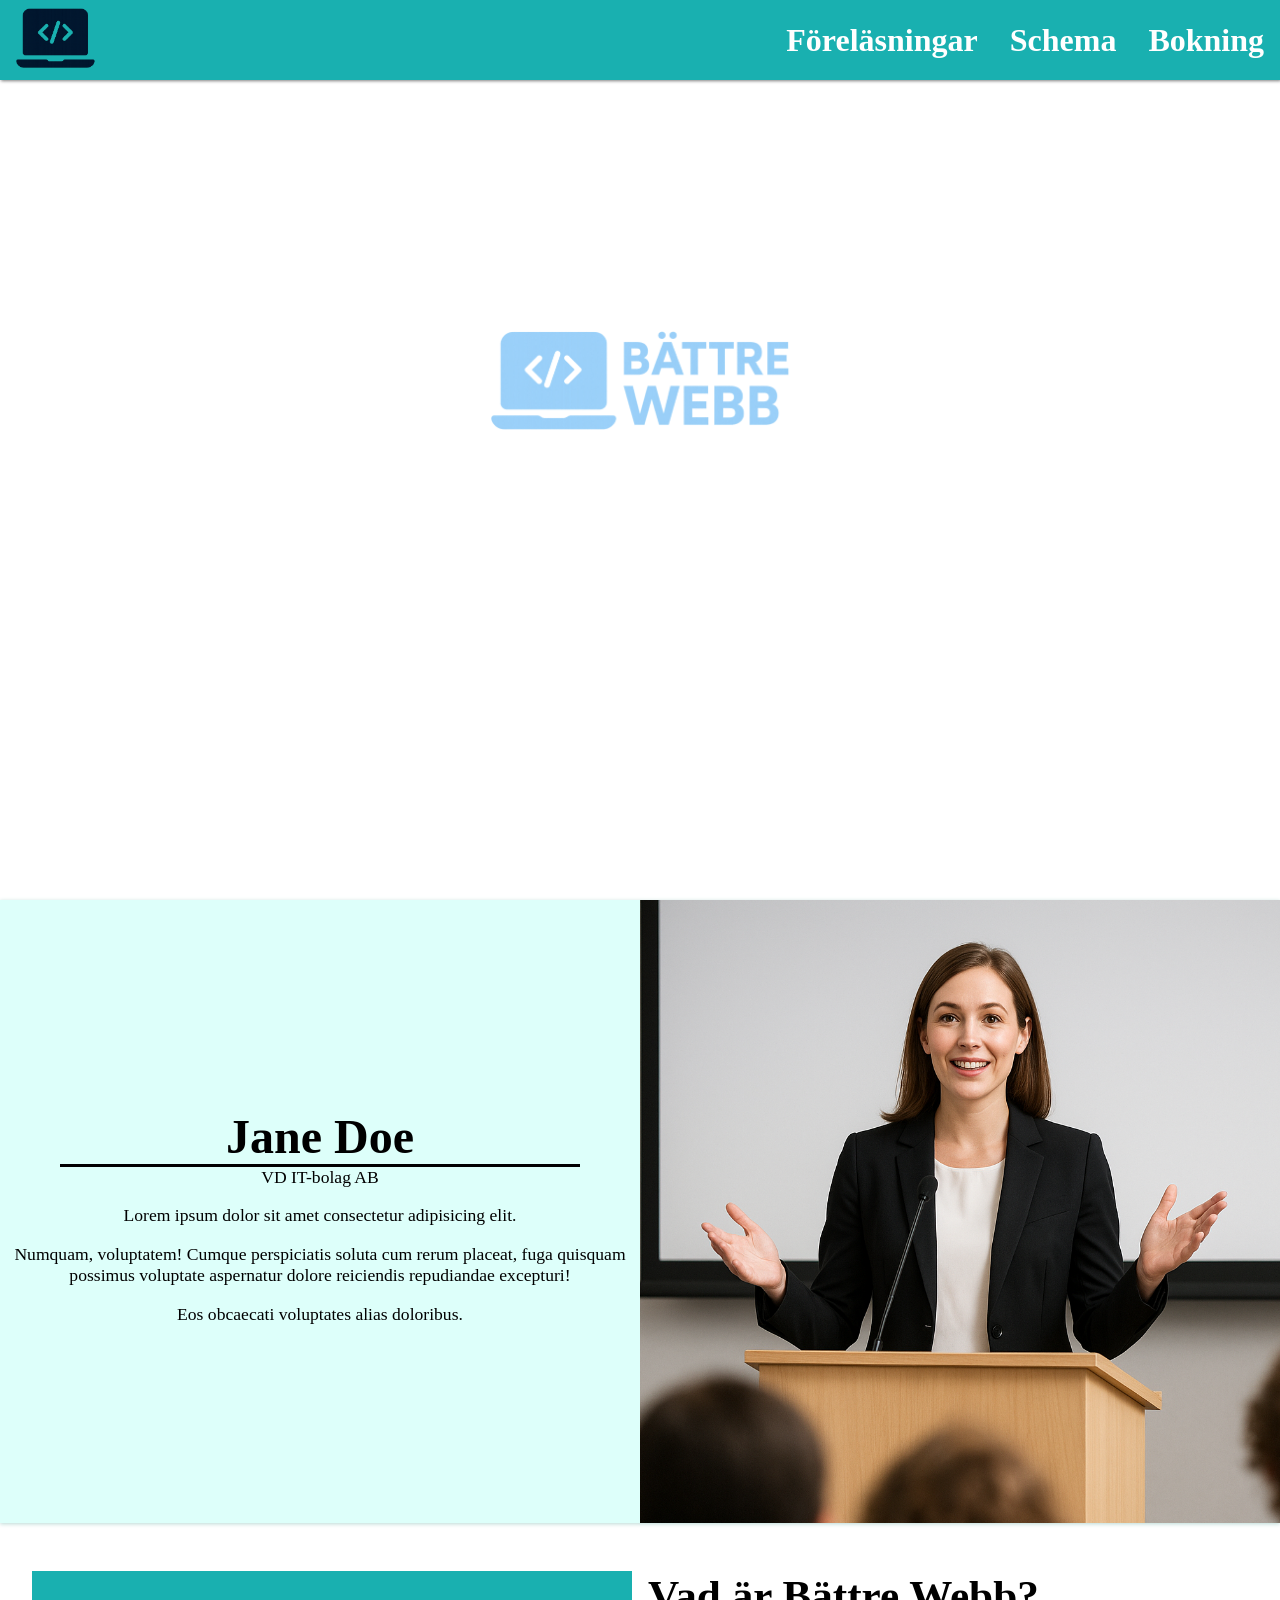
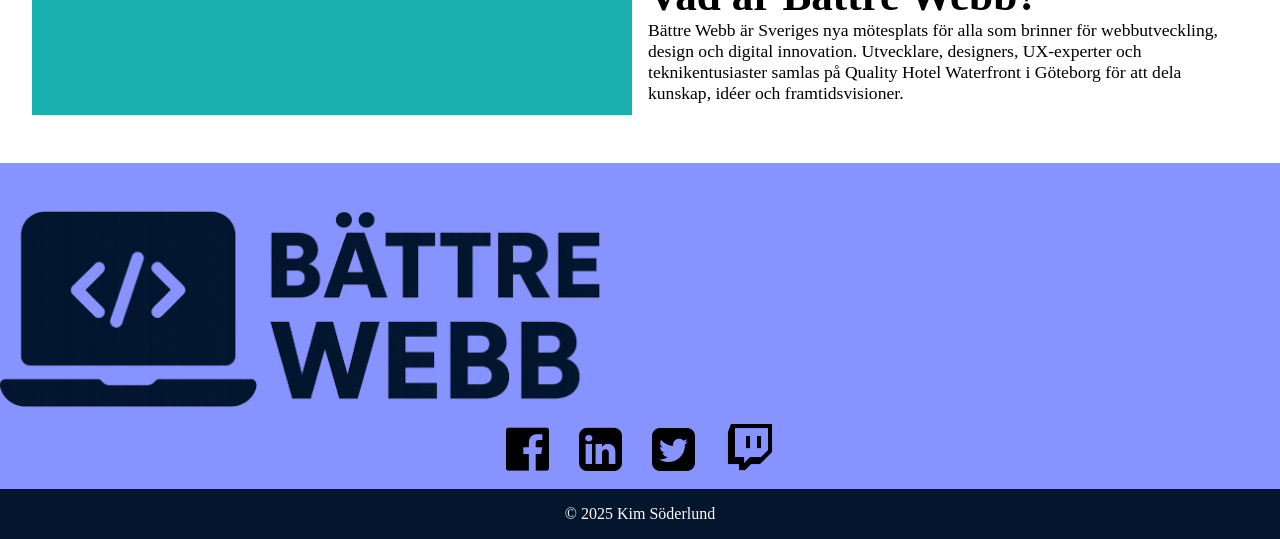
==== index.html @ 7bda3d5b "Deleted most of footer and changed look" ====
<!DOCTYPE html>
<html lang="en">
<head>
    <meta charset="UTF-8">
    <meta name="viewport" content="width=device-width, initial-scale=1.0">
    <link rel="stylesheet" href="styles/style.css">
    <link rel="stylesheet" href="styles/header.css">
    <link rel="stylesheet" href="styles/footer.css">
    <link rel="stylesheet" href="https://cdnjs.cloudflare.com/ajax/libs/font-awesome/4.7.0/css/font-awesome.min.css">
    <title>Bättre Webb</title>
</head>
<body>



    <!-- Navbar section-->
    <header class = "header-bottom">
        <a href ="index.html"><img src="images\logo-tiny-dark-bättrewebb.png" alt="tiny logo"></a>
        <input type = "checkbox" id = "nav-toggle">
        <label for = "nav-toggle"><i class ="fa fa-bars"></i></label>
        <nav>
            <a href = "föreläsningar.html">Föreläsningar</a>
            <a href = "schema.html">Schema</a>
            <a href = "bokning.html">Bokning</a>
        </nav>
    </header>
   

    <!-- Main Page Section-->
    <main>
 

        <!--hero-->
        <div class="hero-section">
            
            <img src= "images/logo-light-bättrewebb.png" alt= "Bättre Webb Logo">
            <h2 class= "hero-text">Göteborg</h2>
            <p class= "hero-text">17-19:e Oktober</p>
            <p class= "hero-text">Quality Hotel Waterfront</p>

        </div>



        <!-- Guest Speaker-->
        <div class= left-right>
            <div class="LR-text">
                <h2>Jane Doe</h2>
                <p>VD IT-bolag AB</p>
                <p >Lorem ipsum dolor sit amet consectetur adipisicing elit.</p>
                <p>Numquam, voluptatem! Cumque perspiciatis soluta cum rerum placeat, fuga quisquam possimus voluptate aspernatur dolore reiciendis repudiandae excepturi!</p>
                <p>Eos obcaecati voluptates alias doloribus.</p>
            </div>
            
            <img src= "images/guestspeaker.png" alt= "Guest speaker Jane Doe">
       
        </div>



        <!--About Section-->
        <secion class = "about">
            <div class = "about-text">
                <h3>Vad är Bättre Webb?</h3>
                <p>Bättre Webb är Sveriges nya mötesplats för alla som brinner för webbutveckling, design och digital innovation. Utvecklare, designers, UX-experter och teknikentusiaster samlas på Quality Hotel Waterfront i Göteborg för att dela kunskap, idéer och framtidsvisioner.</p>
            </div>

            <div class = "about-info">
                <div class = "fade1">Många intressanta talare</div>
                <div class = "fade2">Networka Ibland branchens skarpaste</div>
                <div class = "fade3">Möt Jane doe!</div>

            </div>
        </secion>


        <!--Footer section-->
        <footer>
            <div class = "footer">
                <div>
                    <img src = "images/logo-dark-bättrewebb.png" class ="imgstyling">
                    <div class = "social-tags">
                        <i class="fa fa-facebook-official"></i>
                        <i class="fa fa-linkedin-square"></i>
                        <i class="fa fa-twitter-square"></i>
                        <i class="fa fa-twitch"></i>
                    </div>
                </div>
                <div class="footer-bottom">
                    <a href="#">© 2025 Kim Söderlund</a>
                </div>

            </div>
        </footer>

    </main>

</body>
</html>
---- styles/style.css ----
:root {
    --background-light: white;
    --background-neutral:  #ddfffa;
    --background-dark:  rgba(0, 168, 168, 0.9);
    --icon-light: white;
    --icon-neutral:  rgb(135, 147, 255);
    --icon-dark: #03162D;
    --seperatorshadow-neutral:#badad5;
    --textcolor-light: white;
    --textcolor-dark: #03162D;

    --text-small: 0.9em;
    --text-medium: 1.1em;
    --text-bigger: 2.7em;
    --text-large: 3em;
    --text-xlarge: 4em;

}

h1 { font-size: var(--text-xlarge); }
h2 { font-size: var(--text-large); }
h3 { font-size: var(--text-bigger); }
p { font-size: var(--text-medium); }


* {
    margin: 0;
    padding: 0;
    box-sizing: border-box;
}

html, body {
    width: 100%;
}


body {
    display: grid;
    grid-template-rows: auto 1fr auto;
}

/* HERO CSS */
.hero-section {
    position: relative;  
    color: var(--textcolor-light);
    height:100vh;    
    background: linear-gradient(rgba(0, 0, 0, 0.4)), url(../images/hero-index.webp);
    background-position: center;
    background-size: cover;
    background-repeat: no-repeat;

    display: flex;
    flex-direction: column;
    align-items: center;
    justify-content: center;
}
.hero-section > img {
    width: 300px;
    height: auto;
}
.border-right {
    border-right: 3px solid white;
}
.hero-text {
    font-weight: bold;
    /* font-size: 150%; */
    padding-top: 0.5em;   
}


/* GUEST SPEAKER CSS*/
.left-right {
    display:grid;
    background-color: var(--background-neutral);
    /* font-size: 150%; */
    box-shadow: 0 1px 4px  var(--seperatorshadow-neutral);
}
.LR-text {
    padding:60px 10px 50px 10px;
    text-align: center;
}
.LR-text h2 {
    /* font-size: 200%; */
    margin:0 50px;
    border-bottom: 3px solid black;
}
.LR-text p + p {
    margin-top: 1em;
}
.left-right > img {
    width: 100%;
    height: auto;
}


/*ABOUT CSS*/
.about {
    margin:3em 2em;
    display: grid;
    grid-template-columns: 1fr;
    column-gap: 1em;
    row-gap: 1em;
    align-items: right;
    justify-content: center;
    /* font-size: 150%; */

    & h2 + p {margin-top: 0.3em;}
}
.about-text {
    
}
.about-info {
    position: relative;
    background-color: var(--background-dark);
    height:9em;

    & div {
        position:absolute;
        top: 50%;
        left: 50%;
        transform: translate(-50%, -50%);
        text-align: center;
        
    }
}
.fade1, .fade2, .fade3 {
    opacity: 0;
    animation-duration: 20s;
    animation-iteration-count: infinite;
}
.fade1 {       
        animation-name: fade1;    
}
.fade2 {
        animation-name: fade2;
}
.fade3 {
        animation-name: fade3;
}


@keyframes fade1 {
    0%, 20%, 100% {opacity: 1;}
    30%, 90% {opacity:0;}
}
@keyframes fade2 {
    0%, 20%, 60%, 100% {opacity: 0;}  
    30%, 50% {opacity:1;}
}
@keyframes fade3 {
    0%, 50%, 100% {opacity: 0;}
    60%, 90% {opacity:1;}
}

@media (min-width: 700px){
    .left-right {
        grid-template-columns: 1fr 1fr;
        align-items: stretch;
    }
    .LR-text {
        display: flex;
        flex-direction: column;
        justify-content: center;
        align-content: center;
    }
    .left-right > img {
        display: block;
        height: 100%;
        width: 100%;
        object-fit: cover;
        object-position: center;
    }


    .about {
        margin:3em 2em;
        display: grid;
        grid-template-columns: 1fr 1fr;
        column-gap: 1em;
        align-items: right;
        justify-content: center;
        /* font-size: 150%; */

        & h2 + p {margin-top: 0.3em;}
    }
    
    .about-info {
    grid-column: 1;
    grid-row:1;
    }

}
---- styles/header.css ----
/* navbar CSS */

.header-bottom {
    position: fixed;
    top:0;
    left:0;
    right:0;
    display: flex;
    justify-content: space-between;
    align-items: center;
    padding: 0.5em 1em;
    background-color: var(--background-dark);
    box-shadow: 1px 1px 3px rgba(0, 0, 0, 0.5);
    z-index:9999;

    & img {
        margin: 0.5em 1em;
        width:80px;
        height: auto;
    }
}


/*Hamburger-menu*/
.header-bottom > nav {
    display: none;

    & a {
        display: flex;
        align-items: center;
    }
}

/* Hide Checkbox*/
#nav-toggle {
    left: -99999px;
    position: absolute;
}

.fa-bars::before {
    font-size: 300%;
    color: var(--textcolor-light);
    cursor: pointer;
    transition: font-size 0.3s;
}

label[for="nav-toggle"] {
    display: flex;
    justify-content: center;
    height: 100%;
    
    &:hover .fa-bars::before {
        font-size:330%;
    }
}

/* Show dropdown*/
#nav-toggle:checked ~ nav {
    display: flex;
    flex-direction: column;
}

/* Dropdown Styling*/
#nav-toggle ~ nav {
    position: absolute;
    top: 100%;
    right: 0;
    background-color: var(--background-dark);
    box-shadow: 1px 1px 10px rgba(0, 0, 0, 0.5);
    z-index: 99;
    width: 50%;

    & a {
        text-decoration: none;
        font-size: 200%;    
        font-weight: bold;
        color: var(--textcolor-light);
        padding: 0.5rem 1rem;
    }

    & a:hover {
        background-color: rgba(255, 255, 255, 0.7);
        color: var(--icon-dark);
        transition: background-color 0.3s ease, color 0.3s ease;
    }
}

@media (min-width: 700px) {

    .header-bottom { 
        align-items: stretch;
        padding: 0;
}

    .header-bottom > nav {
        display: flex;
        flex-direction: row !important;
        justify-content: flex-end;
        position: static !important;
        background: none !important;
        box-shadow: none !important;
    }

    #nav-toggle, label[for = "nav-toggle"] {
        display: none;
    }
 
}
---- styles/footer.css ----
footer {
    background-color: var(--icon-neutral);
}

.footer {
    display: grid;
    grid-template-columns: 1fr;
    height: fit-content;
}

.social-tags {
    display:flex;
    flex-direction: row;
    align-items: center;
    justify-content: center;

}

.social-tags > i {
    display:flex;
    font-size: 50px;
    margin:0;
    margin:0.3em;
    transition: color 1s;
}
.social-tags > i:hover {
    color: var(--textcolor-light);
    transition: color 0.2s;
}

.imgstyling {
    margin-top: 3em;
    display: grid;
    align-self: center;
    justify-self: center;
    width: min(90%, 600px);
    height: auto;
}
.footer-bottom {
    background-color: var(--icon-dark);
    text-align: center;
    padding: 1em;

}

.footer-bottom a {
    text-decoration: none;
    color:white;
}
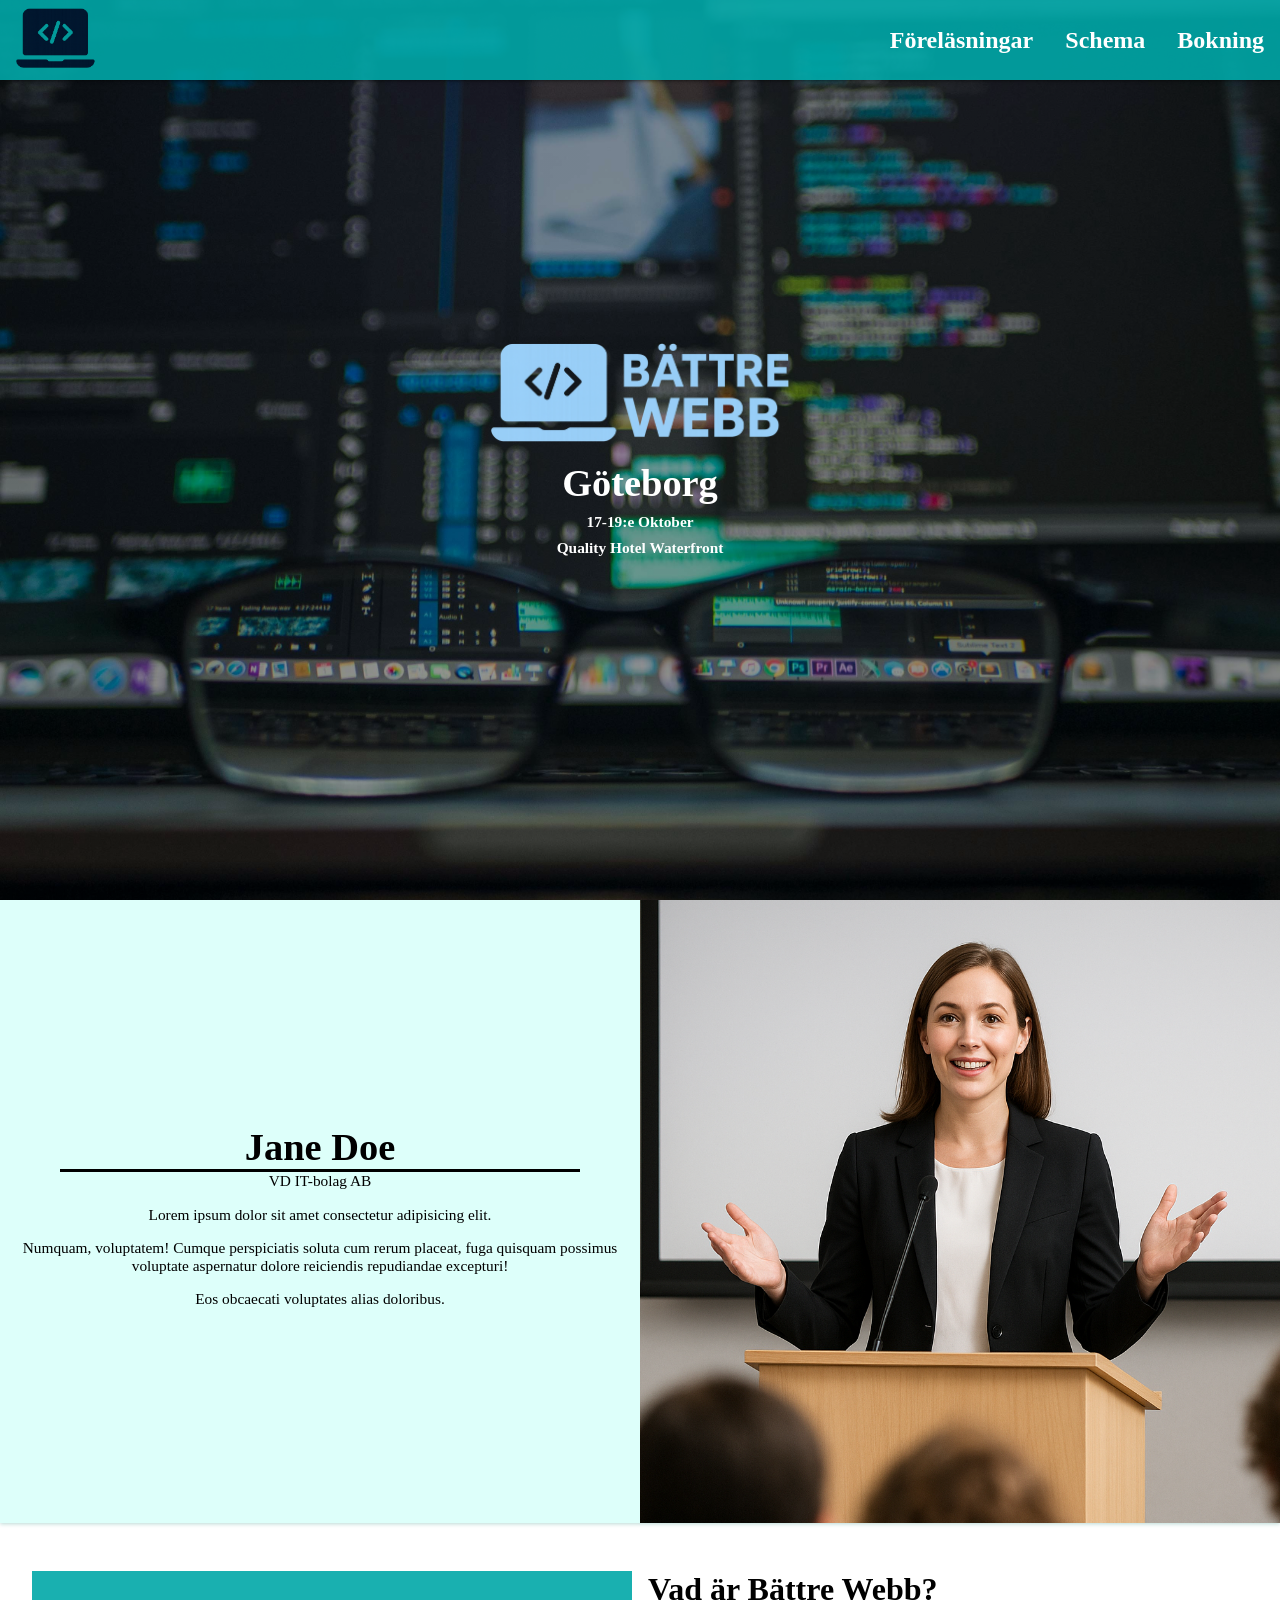
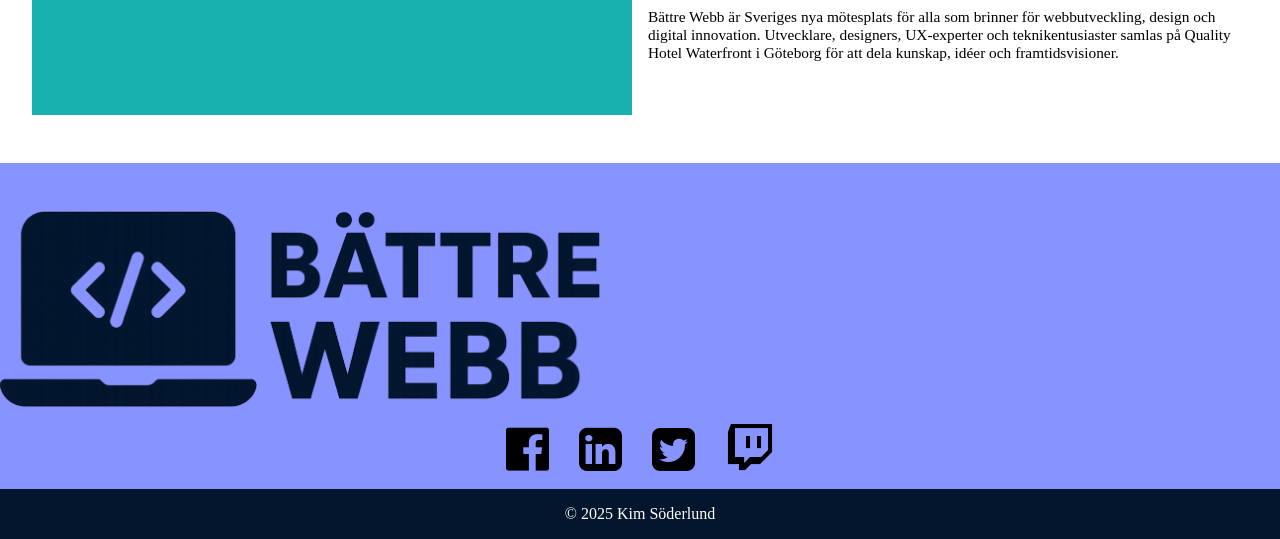
==== commit d9d049cf: "HTML VALIDATION CHANGES" ====
--- a/index.html
+++ b/index.html
@@ -15,7 +15,7 @@
 
     <!-- Navbar section-->
     <header class = "header-bottom">
-        <a href ="index.html"><img src="images\logo-tiny-dark-bättrewebb.png" alt="tiny logo"></a>
+        <a href ="index.html"><img src="images/logo-tiny-dark-bättrewebb.png" alt="tiny logo"></a>
         <input type = "checkbox" id = "nav-toggle">
         <label for = "nav-toggle"><i class ="fa fa-bars"></i></label>
         <nav>
@@ -43,7 +43,7 @@
 
 
         <!-- Guest Speaker-->
-        <div class= left-right>
+        <section class= left-right>
             <div class="LR-text">
                 <h2>Jane Doe</h2>
                 <p>VD IT-bolag AB</p>
@@ -54,12 +54,12 @@
             
             <img src= "images/guestspeaker.png" alt= "Guest speaker Jane Doe">
        
-        </div>
+        </section>
 
 
 
         <!--About Section-->
-        <secion class = "about">
+        <section class = "about">
             <div class = "about-text">
                 <h3>Vad är Bättre Webb?</h3>
                 <p>Bättre Webb är Sveriges nya mötesplats för alla som brinner för webbutveckling, design och digital innovation. Utvecklare, designers, UX-experter och teknikentusiaster samlas på Quality Hotel Waterfront i Göteborg för att dela kunskap, idéer och framtidsvisioner.</p>
@@ -71,14 +71,16 @@
                 <div class = "fade3">Möt Jane doe!</div>
 
             </div>
-        </secion>
+        </section>
 
 
-        <!--Footer section-->
+    </main>
+
+       <!--Footer section-->
         <footer>
             <div class = "footer">
                 <div>
-                    <img src = "images/logo-dark-bättrewebb.png" class ="imgstyling">
+                    <img src = "images/logo-dark-bättrewebb.png" alt = "Bättre Webb footer logo" class ="imgstyling">
                     <div class = "social-tags">
                         <i class="fa fa-facebook-official"></i>
                         <i class="fa fa-linkedin-square"></i>
@@ -89,11 +91,8 @@
                 <div class="footer-bottom">
                     <a href="#">© 2025 Kim Söderlund</a>
                 </div>
-
             </div>
         </footer>
 
-    </main>
-
 </body>
 </html>
--- a/styles/style.css
+++ b/styles/style.css
@@ -9,12 +9,11 @@
     --textcolor-light: white;
     --textcolor-dark: #03162D;
 
-    --text-small: 0.9em;
-    --text-medium: 1.1em;
-    --text-bigger: 2.7em;
-    --text-large: 3em;
-    --text-xlarge: 4em;
-
+    --text-small: clamp(0.8em, 1vw, 0.9em);
+    --text-medium: clamp(0.9em, 1.2vw, 1.1em);
+    --text-bigger: clamp(1.4em, 2.5vw, 2.7em);
+    --text-large: clamp(1.6em, 3vw, 3em);
+    --text-xlarge: clamp(2em, 4vw, 4em);
 }
 
 h1 { font-size: var(--text-xlarge); }
@@ -44,7 +43,7 @@
     position: relative;  
     color: var(--textcolor-light);
     height:100vh;    
-    background: linear-gradient(rgba(0, 0, 0, 0.4)), url(../images/hero-index.webp);
+    background: linear-gradient(rgba(0, 0, 0, 0.4), rgba(0, 0, 0, 0.4)), url(../images/hero-index.webp);
     background-position: center;
     background-size: cover;
     background-repeat: no-repeat;
@@ -63,7 +62,6 @@
 }
 .hero-text {
     font-weight: bold;
-    /* font-size: 150%; */
     padding-top: 0.5em;   
 }
 
@@ -72,7 +70,6 @@
 .left-right {
     display:grid;
     background-color: var(--background-neutral);
-    /* font-size: 150%; */
     box-shadow: 0 1px 4px  var(--seperatorshadow-neutral);
 }
 .LR-text {
@@ -80,7 +77,6 @@
     text-align: center;
 }
 .LR-text h2 {
-    /* font-size: 200%; */
     margin:0 50px;
     border-bottom: 3px solid black;
 }
@@ -100,29 +96,23 @@
     grid-template-columns: 1fr;
     column-gap: 1em;
     row-gap: 1em;
-    align-items: right;
     justify-content: center;
-    /* font-size: 150%; */
+}
 
-    & h2 + p {margin-top: 0.3em;}
-}
-.about-text {
-    
-}
 .about-info {
     position: relative;
     background-color: var(--background-dark);
     height:9em;
+}
+.about-info > div {
+    position: absolute;
+    top: 50%;
+    left: 50%;
+    transform: translate(-50%, -50%);
+    text-align: center;
+}
 
-    & div {
-        position:absolute;
-        top: 50%;
-        left: 50%;
-        transform: translate(-50%, -50%);
-        text-align: center;
-        
-    }
-}
+
 .fade1, .fade2, .fade3 {
     opacity: 0;
     animation-duration: 20s;
@@ -177,11 +167,7 @@
         display: grid;
         grid-template-columns: 1fr 1fr;
         column-gap: 1em;
-        align-items: right;
         justify-content: center;
-        /* font-size: 150%; */
-
-        & h2 + p {margin-top: 0.3em;}
     }
     
     .about-info {
--- a/styles/header.css
+++ b/styles/header.css
@@ -12,23 +12,23 @@
     background-color: var(--background-dark);
     box-shadow: 1px 1px 3px rgba(0, 0, 0, 0.5);
     z-index:9999;
+}
 
-    & img {
-        margin: 0.5em 1em;
+.header-bottom img {
+    margin: 0.5em 1em;
         width:80px;
         height: auto;
-    }
 }
 
 
 /*Hamburger-menu*/
 .header-bottom > nav {
     display: none;
+}
 
-    & a {
-        display: flex;
-        align-items: center;
-    }
+.header-bottom > nav a {
+    display: flex;
+    align-items: center;
 }
 
 /* Hide Checkbox*/
@@ -48,10 +48,9 @@
     display: flex;
     justify-content: center;
     height: 100%;
-    
-    &:hover .fa-bars::before {
-        font-size:330%;
-    }
+}
+label[for="nav-toggle"]:hover {
+    font-size:105%;
 }
 
 /* Show dropdown*/
@@ -69,21 +68,22 @@
     box-shadow: 1px 1px 10px rgba(0, 0, 0, 0.5);
     z-index: 99;
     width: 50%;
+}
 
-    & a {
-        text-decoration: none;
-        font-size: 200%;    
-        font-weight: bold;
-        color: var(--textcolor-light);
-        padding: 0.5rem 1rem;
-    }
+#nav-toggle ~ nav a {
+    text-decoration: none;
+    font-size: 1.5em;    
+    font-weight: bold;
+    color: var(--textcolor-light);
+    padding: 0.5rem 1rem;
+}
 
-    & a:hover {
-        background-color: rgba(255, 255, 255, 0.7);
-        color: var(--icon-dark);
-        transition: background-color 0.3s ease, color 0.3s ease;
-    }
+#nav-toggle ~ nav a:hover {
+    background-color: rgba(255, 255, 255, 0.7);
+    color: var(--icon-dark);
+    transition: background-color 0.3s ease, color 0.3s ease;
 }
+
 
 @media (min-width: 700px) {
 
--- a/styles/footer.css
+++ b/styles/footer.css
@@ -33,7 +33,7 @@
     display: grid;
     align-self: center;
     justify-self: center;
-    width: min(90%, 600px);
+    width: min(50%, 600px);
     height: auto;
 }
 .footer-bottom {
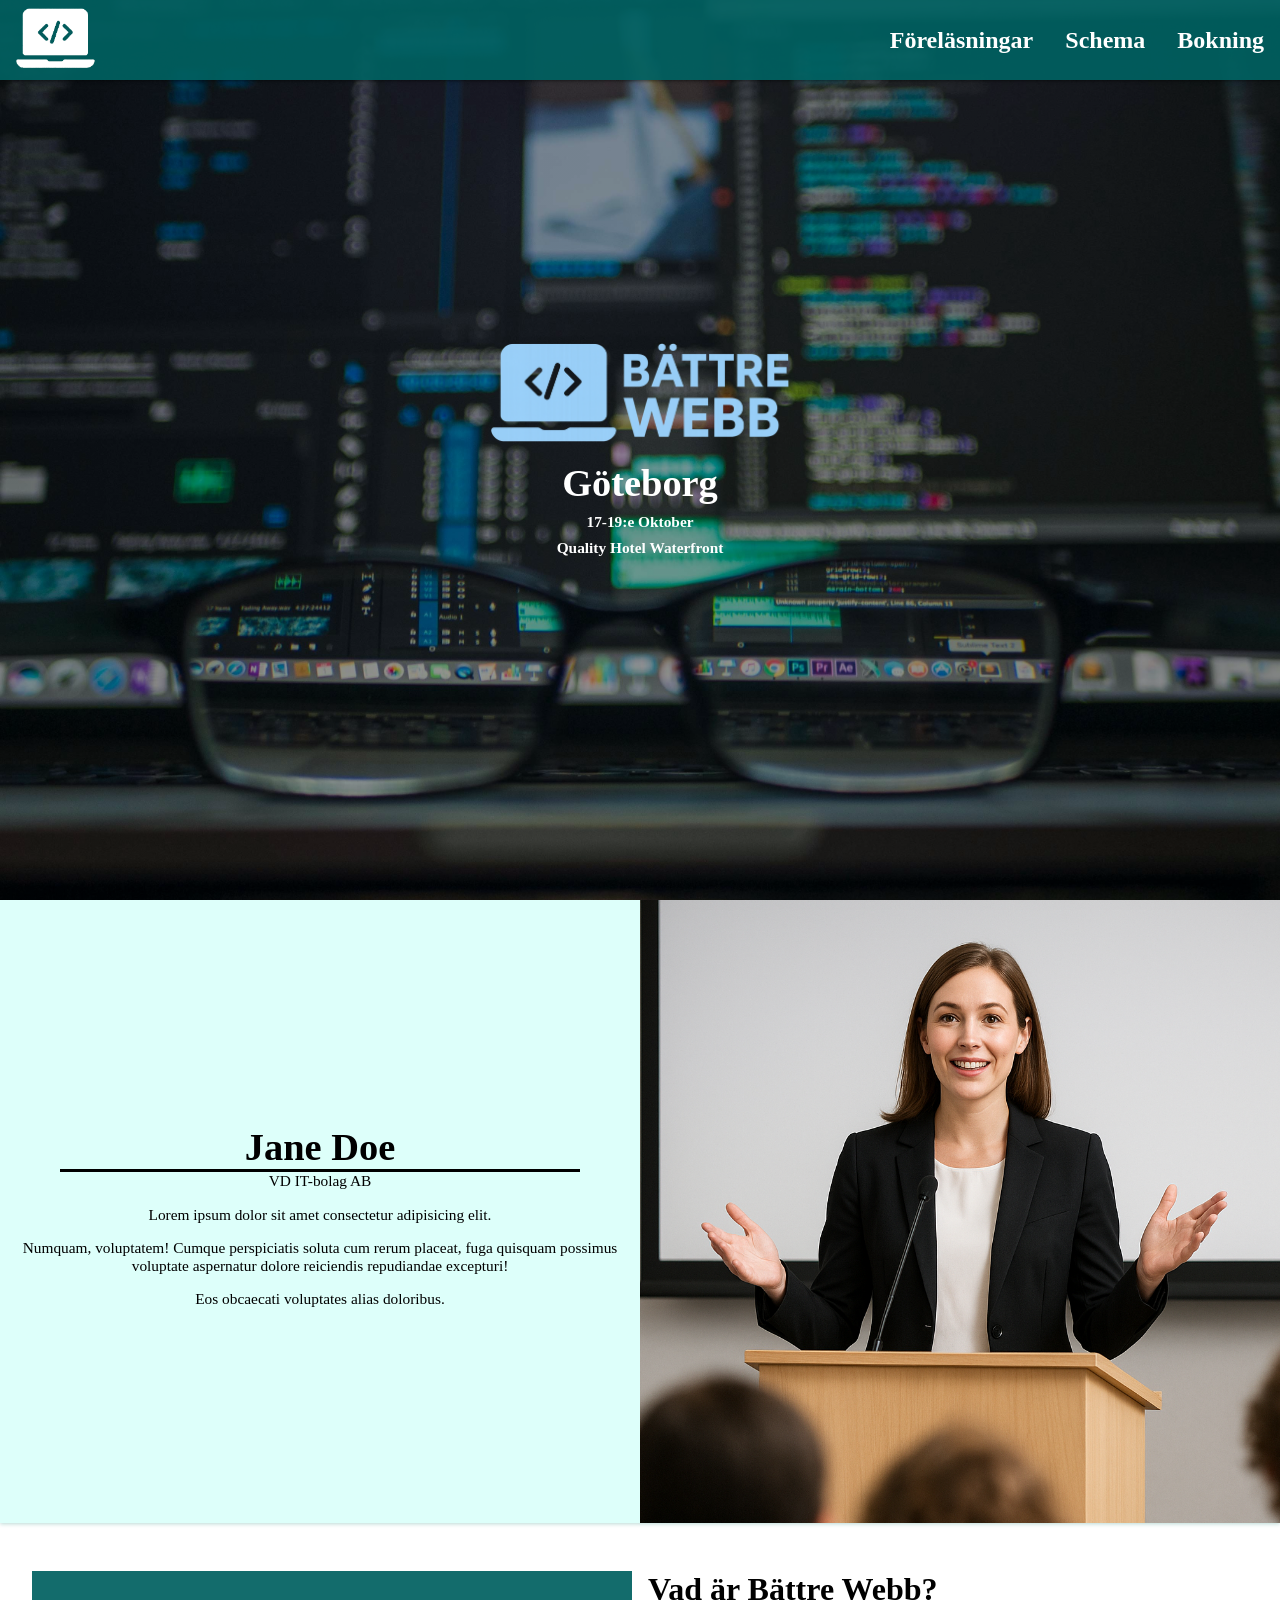
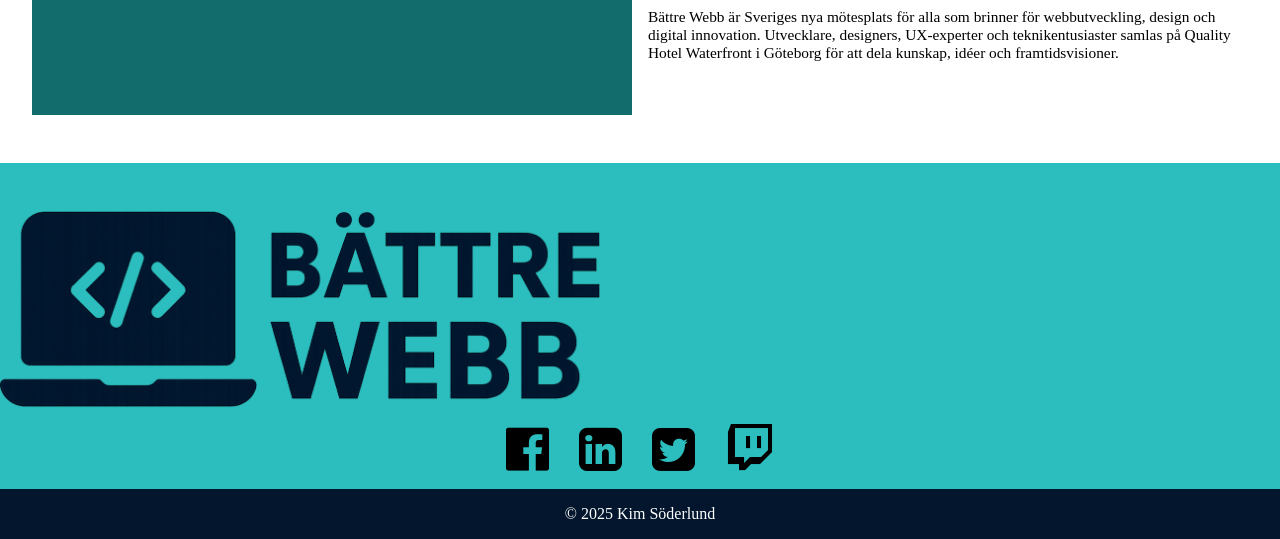
==== commit f14dd140: "Changed Colors" ====
--- a/index.html
+++ b/index.html
@@ -66,9 +66,9 @@
             </div>
 
             <div class = "about-info">
-                <div class = "fade1">Många intressanta talare</div>
-                <div class = "fade2">Networka Ibland branchens skarpaste</div>
-                <div class = "fade3">Möt Jane doe!</div>
+                <div class = "fade1"><h3>Många intressanta talare</h3></div>
+                <div class = "fade2"><h3>Networka Ibland branchens skarpaste</h3></div>
+                <div class = "fade3"><h3>Möt Jane doe!</h3></div>
 
             </div>
         </section>
--- a/styles/style.css
+++ b/styles/style.css
@@ -1,13 +1,13 @@
 :root {
     --background-light: white;
     --background-neutral:  #ddfffa;
-    --background-dark:  rgba(0, 168, 168, 0.9);
+    --background-dark:  #006161ec;
     --icon-light: white;
-    --icon-neutral:  rgb(135, 147, 255);
+    --icon-neutral:  #2cbebe;
     --icon-dark: #03162D;
     --seperatorshadow-neutral:#badad5;
     --textcolor-light: white;
-    --textcolor-dark: #03162D;
+    --textcolor-dark: #00040A;
 
     --text-small: clamp(0.8em, 1vw, 0.9em);
     --text-medium: clamp(0.9em, 1.2vw, 1.1em);
@@ -20,7 +20,6 @@
 h2 { font-size: var(--text-large); }
 h3 { font-size: var(--text-bigger); }
 p { font-size: var(--text-medium); }
-
 
 * {
     margin: 0;
@@ -105,6 +104,7 @@
     height:9em;
 }
 .about-info > div {
+    color: var(--textcolor-light);
     position: absolute;
     top: 50%;
     left: 50%;
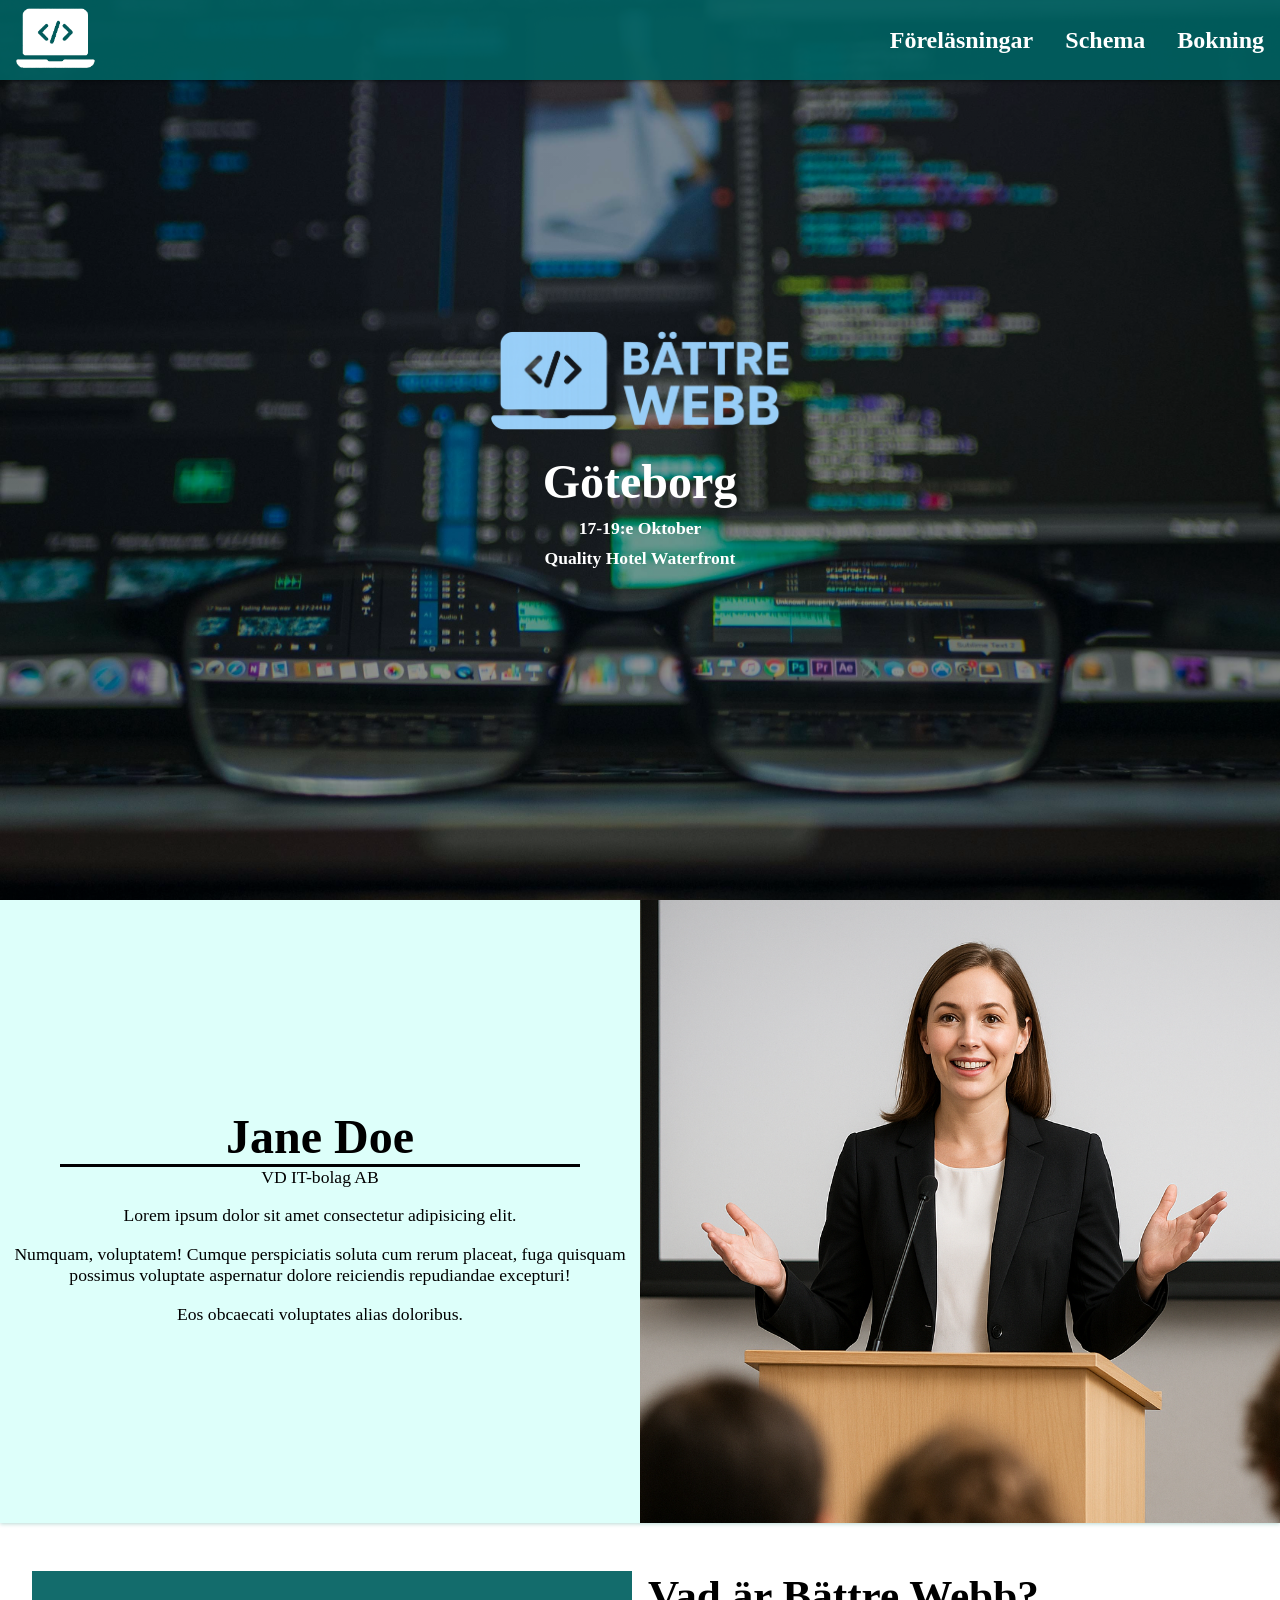
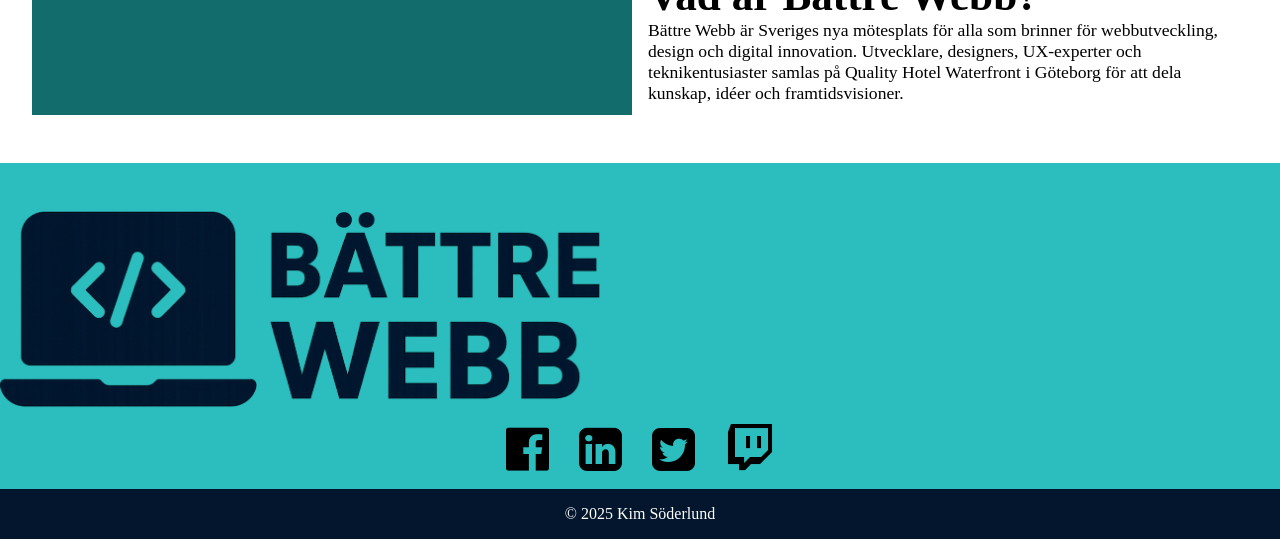
==== commit 576aae96: "Changed Text CSS to please god emperor of all mankind David" ====
--- a/index.html
+++ b/index.html
@@ -66,9 +66,9 @@
             </div>
 
             <div class = "about-info">
-                <div class = "fade1"><h3>Många intressanta talare</h3></div>
-                <div class = "fade2"><h3>Networka Ibland branchens skarpaste</h3></div>
-                <div class = "fade3"><h3>Möt Jane doe!</h3></div>
+                <div class = "fade1"><h4>Många intressanta talare</h4></div>
+                <div class = "fade2"><h4>Networka Ibland branchens skarpaste</h4></div>
+                <div class = "fade3"><h4>Möt Jane doe!</h4></div>
 
             </div>
         </section>
--- a/styles/style.css
+++ b/styles/style.css
@@ -8,12 +8,12 @@
     --seperatorshadow-neutral:#badad5;
     --textcolor-light: white;
     --textcolor-dark: #00040A;
-
-    --text-small: clamp(0.8em, 1vw, 0.9em);
-    --text-medium: clamp(0.9em, 1.2vw, 1.1em);
-    --text-bigger: clamp(1.4em, 2.5vw, 2.7em);
-    --text-large: clamp(1.6em, 3vw, 3em);
-    --text-xlarge: clamp(2em, 4vw, 4em);
+/* To do: Gör inte texten mindre, ändra i media queries*/
+    --text-small: 0.9em;
+    --text-medium: 1em;
+    --text-bigger: 1.7em;
+    --text-large: 2em;
+    --text-xlarge: 3em;
 }
 
 h1 { font-size: var(--text-xlarge); }
@@ -41,8 +41,9 @@
 .hero-section {
     position: relative;  
     color: var(--textcolor-light);
-    height:100vh;    
-    background: linear-gradient(rgba(0, 0, 0, 0.4), rgba(0, 0, 0, 0.4)), url(../images/hero-index.webp);
+    height:100vh;
+    /*to do: Testa filter https://developer.mozilla.org/en-US/docs/Web/CSS/filter*/    
+    background: linear-gradient(rgba(0, 0, 0, 0.4), rgba(0, 0, 0, 0.4)),url(../images/hero-index.webp); 
     background-position: center;
     background-size: cover;
     background-repeat: no-repeat;
@@ -103,6 +104,7 @@
     background-color: var(--background-dark);
     height:9em;
 }
+
 .about-info > div {
     color: var(--textcolor-light);
     position: absolute;
@@ -142,7 +144,14 @@
     60%, 90% {opacity:1;}
 }
 
-@media (min-width: 700px){
+@media (min-width: 700px) {
+    :root {
+        --text-small: 0.9em;
+        --text-medium: 1.1em;
+        --text-bigger: 2.7em;
+        --text-large: 3em;
+        --text-xlarge: 4em;
+    }
     .left-right {
         grid-template-columns: 1fr 1fr;
         align-items: stretch;
--- a/styles/header.css
+++ b/styles/header.css
@@ -16,10 +16,14 @@
 
 .header-bottom img {
     margin: 0.5em 1em;
-        width:80px;
-        height: auto;
+    width: 80px;
+    height: auto;
+    transition: width 0.3s;
 }
 
+.header-bottom img:hover {
+    width: 84px;
+}
 
 /*Hamburger-menu*/
 .header-bottom > nav {
@@ -33,7 +37,8 @@
 
 /* Hide Checkbox*/
 #nav-toggle {
-    left: -99999px;
+    /*To do: Ta reda på varför det inte blir en scrollbar*/
+    left: -99999px; 
     position: absolute;
 }
 
@@ -92,13 +97,13 @@
         padding: 0;
 }
 
-    .header-bottom > nav {
+    #nav-toggle ~ nav {
         display: flex;
-        flex-direction: row !important;
+        flex-direction: row ;
         justify-content: flex-end;
-        position: static !important;
-        background: none !important;
-        box-shadow: none !important;
+        position: static;
+        background: none;
+        box-shadow: none;
     }
 
     #nav-toggle, label[for = "nav-toggle"] {
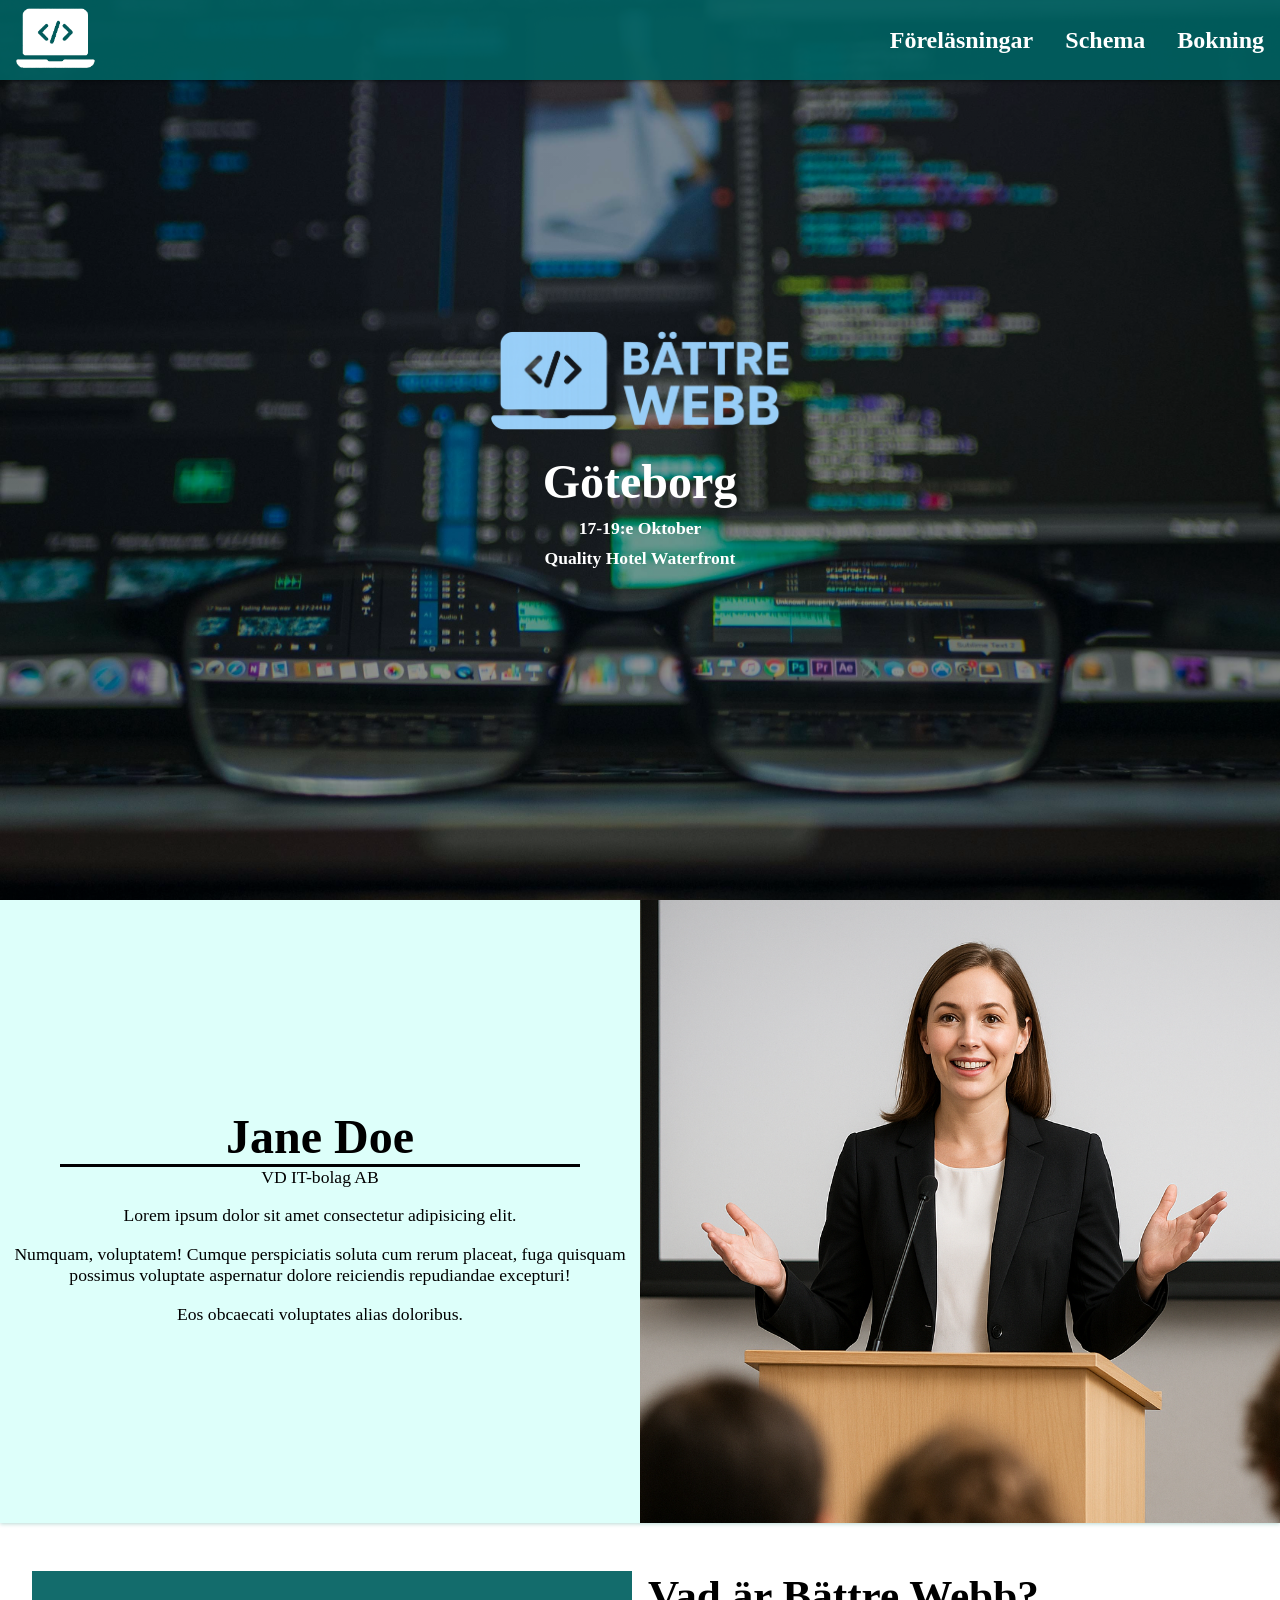
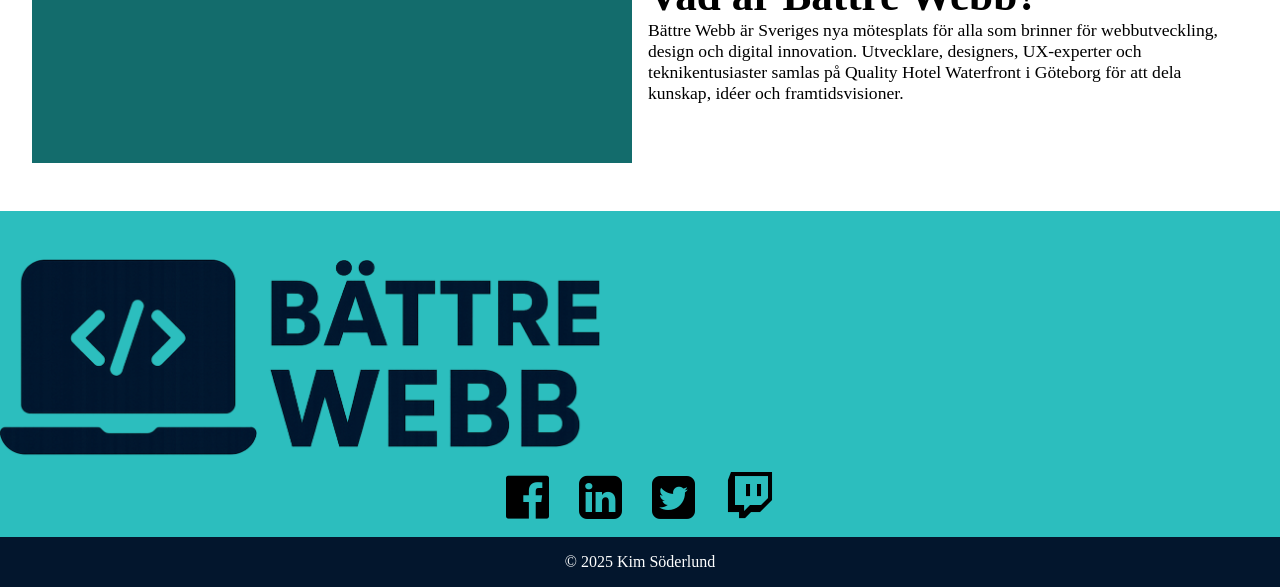
==== commit adbfa7fb: "Changed text styling in Index CSS" ====
--- a/index.html
+++ b/index.html
@@ -31,8 +31,7 @@
  
 
         <!--hero-->
-        <div class="hero-section">
-            
+        <div class="hero-section">           
             <img src= "images/logo-light-bättrewebb.png" alt= "Bättre Webb Logo">
             <h2 class= "hero-text">Göteborg</h2>
             <p class= "hero-text">17-19:e Oktober</p>
@@ -66,9 +65,9 @@
             </div>
 
             <div class = "about-info">
-                <div class = "fade1"><h4>Många intressanta talare</h4></div>
-                <div class = "fade2"><h4>Networka Ibland branchens skarpaste</h4></div>
-                <div class = "fade3"><h4>Möt Jane doe!</h4></div>
+                <div class = "fade1"><h3>Många intressanta talare</h3></div>
+                <div class = "fade2"><h3>Vidga ditt nätverk</h3></div>
+                <div class = "fade3"><h3>Möt Jane doe!</h3></div>
 
             </div>
         </section>
--- a/styles/style.css
+++ b/styles/style.css
@@ -102,7 +102,7 @@
 .about-info {
     position: relative;
     background-color: var(--background-dark);
-    height:9em;
+    height:12em;
 }
 
 .about-info > div {
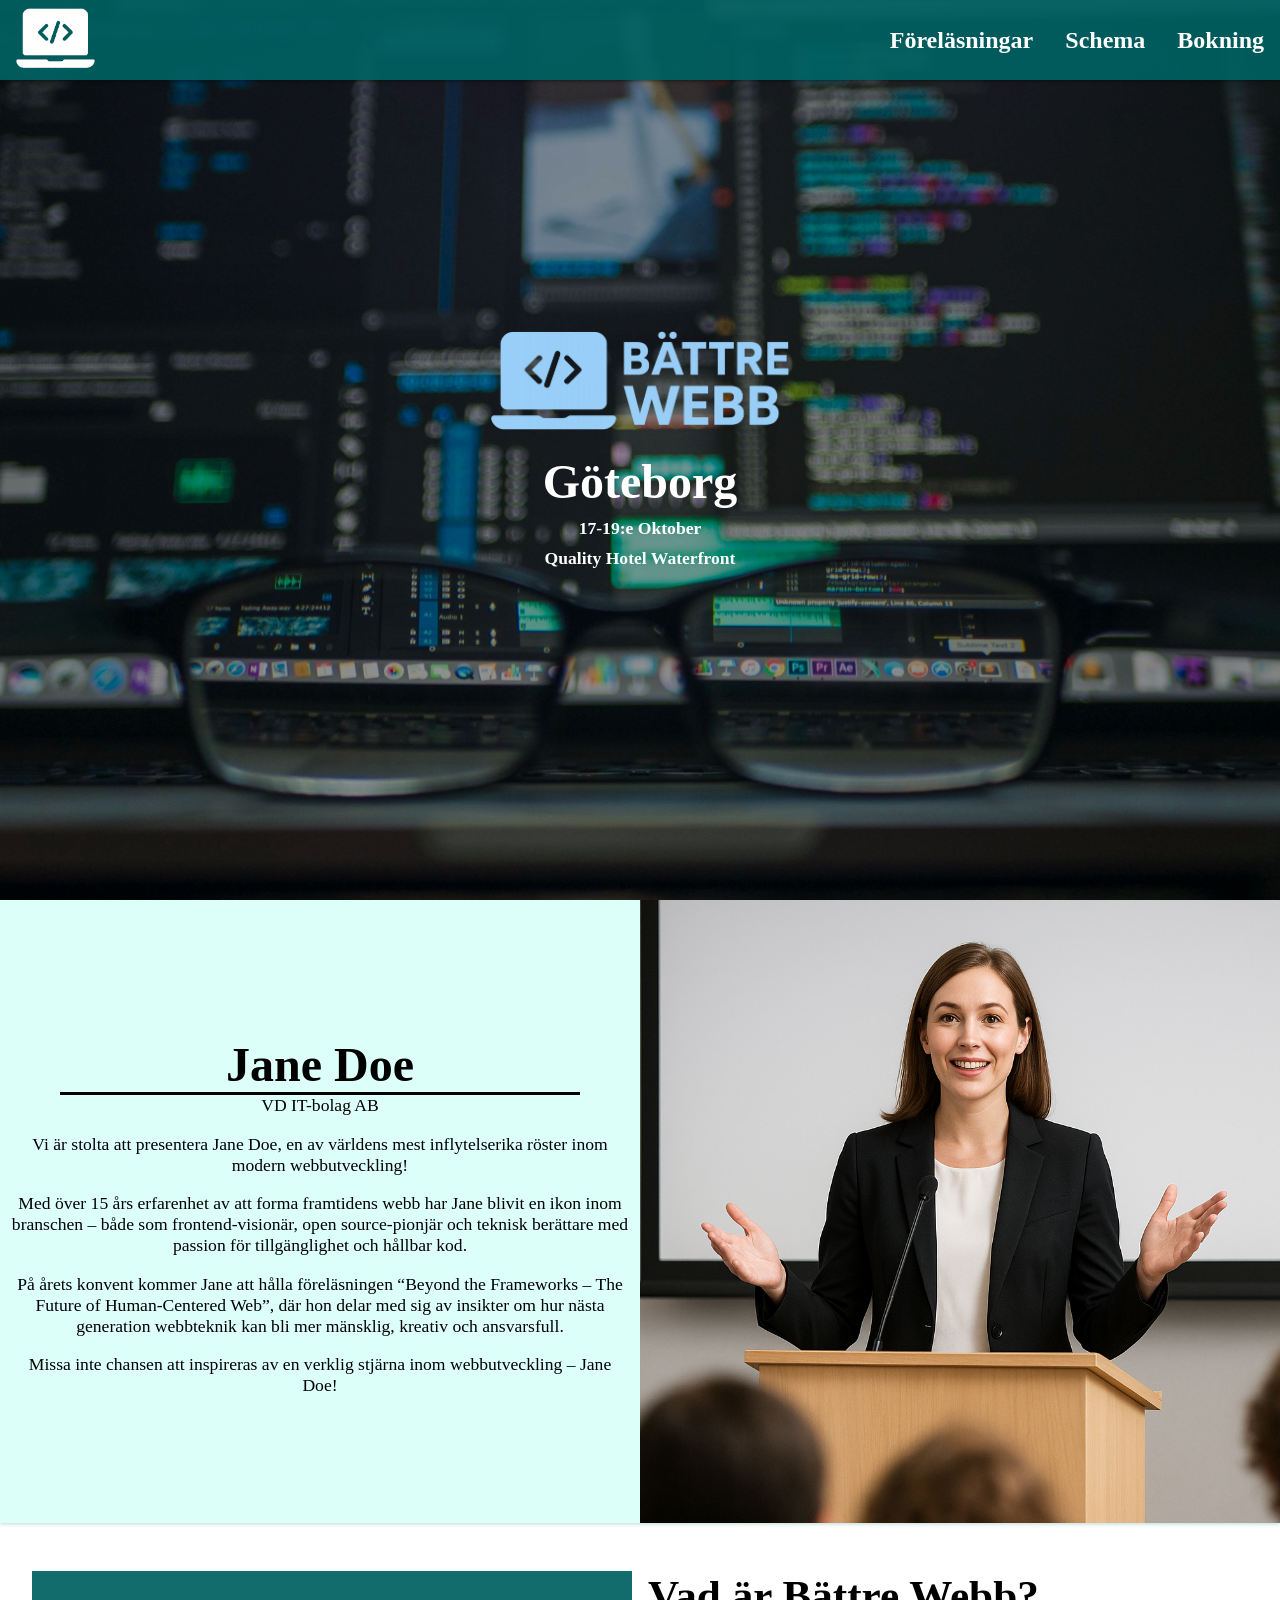
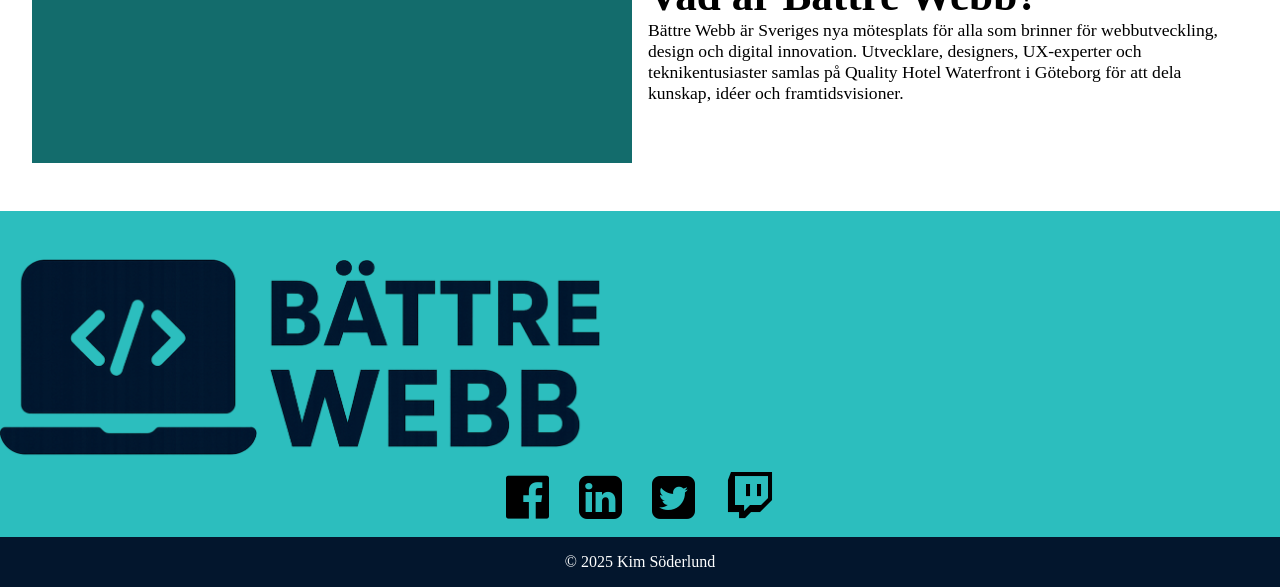
==== commit 05e8c06f: "Changed Jane Doe Bio" ====
--- a/index.html
+++ b/index.html
@@ -46,9 +46,10 @@
             <div class="LR-text">
                 <h2>Jane Doe</h2>
                 <p>VD IT-bolag AB</p>
-                <p >Lorem ipsum dolor sit amet consectetur adipisicing elit.</p>
-                <p>Numquam, voluptatem! Cumque perspiciatis soluta cum rerum placeat, fuga quisquam possimus voluptate aspernatur dolore reiciendis repudiandae excepturi!</p>
-                <p>Eos obcaecati voluptates alias doloribus.</p>
+                <p >Vi är stolta att presentera Jane Doe, en av världens mest inflytelserika röster inom modern webbutveckling!</p>
+                <p>Med över 15 års erfarenhet av att forma framtidens webb har Jane blivit en ikon inom branschen – både som frontend-visionär, open source-pionjär och teknisk berättare med passion för tillgänglighet och hållbar kod.</p>
+                <p>På årets konvent kommer Jane att hålla föreläsningen “Beyond the Frameworks – The Future of Human-Centered Web”, där hon delar med sig av insikter om hur nästa generation webbteknik kan bli mer mänsklig, kreativ och ansvarsfull.</p>
+                <p>Missa inte chansen att inspireras av en verklig stjärna inom webbutveckling – Jane Doe!</p>
             </div>
             
             <img src= "images/guestspeaker.png" alt= "Guest speaker Jane Doe">
--- a/styles/style.css
+++ b/styles/style.css
@@ -8,7 +8,7 @@
     --seperatorshadow-neutral:#badad5;
     --textcolor-light: white;
     --textcolor-dark: #00040A;
-/* To do: Gör inte texten mindre, ändra i media queries*/
+
     --text-small: 0.9em;
     --text-medium: 1em;
     --text-bigger: 1.7em;
@@ -41,8 +41,7 @@
 .hero-section {
     position: relative;  
     color: var(--textcolor-light);
-    height:100vh;
-    /*to do: Testa filter https://developer.mozilla.org/en-US/docs/Web/CSS/filter*/    
+    height:100vh;    
     background: linear-gradient(rgba(0, 0, 0, 0.4), rgba(0, 0, 0, 0.4)),url(../images/hero-index.webp); 
     background-position: center;
     background-size: cover;
--- a/styles/header.css
+++ b/styles/header.css
@@ -37,7 +37,6 @@
 
 /* Hide Checkbox*/
 #nav-toggle {
-    /*To do: Ta reda på varför det inte blir en scrollbar*/
     left: -99999px; 
     position: absolute;
 }
